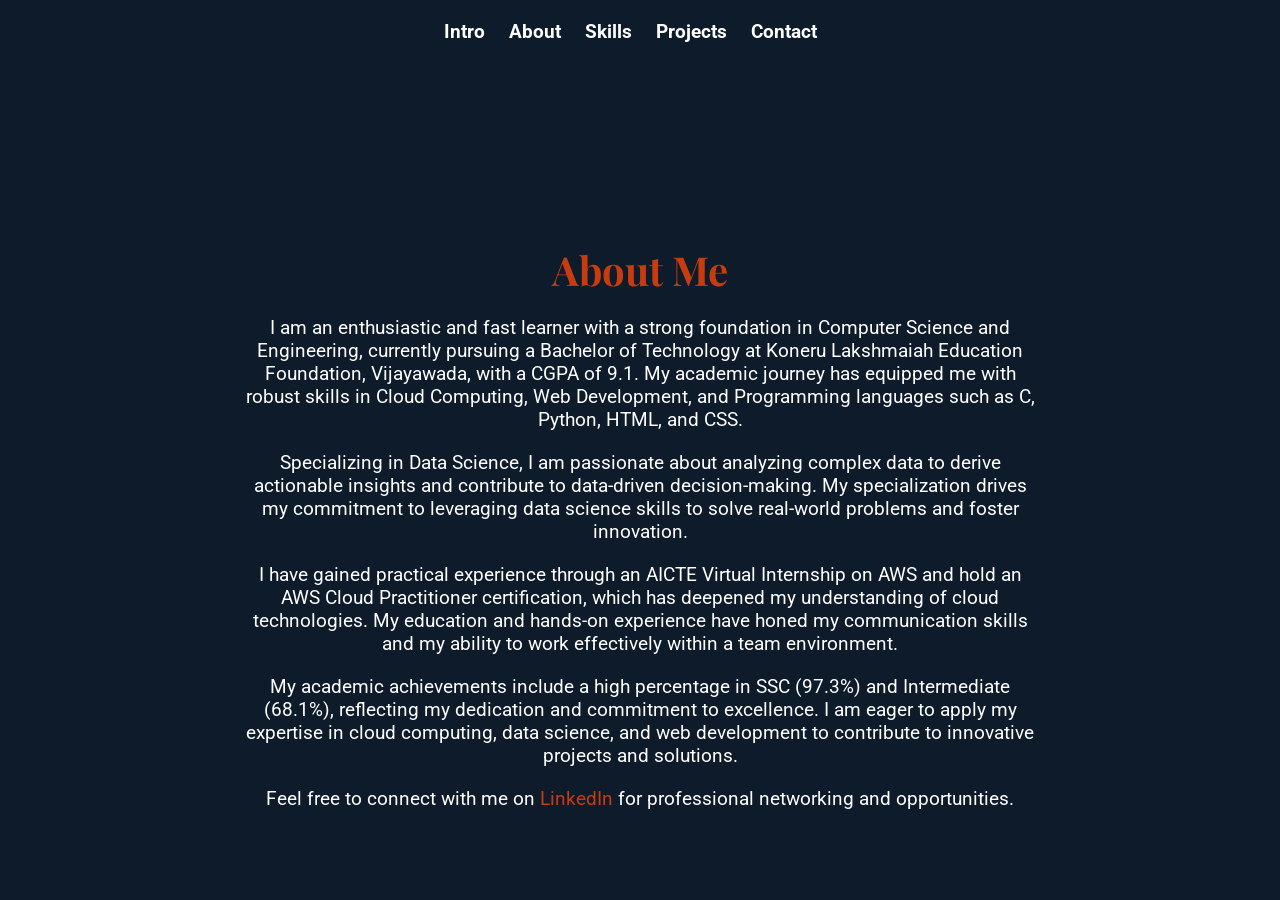
==== about.html @ 9bfd5502 "Add files via upload" ====
<!DOCTYPE html>
<html lang="en">
<head>
    <meta charset="UTF-8">
    <meta name="viewport" content="width=device-width, initial-scale=1.0">
    <title>About Me - Responsive Portfolio</title>
    <!-- Adding fonts -->
    <link href="https://fonts.googleapis.com/css2?family=Playfair+Display:wght@700&family=Roboto:wght@300;400;700&display=swap" rel="stylesheet">
    <style>
        /* Apply the background color and texture for the entire body */
        body {
            background-color: #0d1b2a; /* Dark blue background */
            background-image: url('https://www.transparenttextures.com/patterns/dark-matter.png'); /* Subtle texture */
            color: #ffffff; /* White text for contrast */
            font-family: 'Roboto', sans-serif;
            margin: 0;
            padding: 0;
            min-height: 100vh;
            display: flex;
            flex-direction: column;
            justify-content: space-between;
        }

        /* Styling the header navigation */
        .nav-bar {
            background-color: #0d1b2a; /* Matching background color */
            padding: 20px;
            text-align: center;
        }

        /* Styling the navigation links */
        .nav-links {
            list-style: none; /* Remove bullet points */
            padding: 0;
            margin: 0;
        }

        .nav-links li {
            display: inline-block; /* Display links in a horizontal line */
            margin-right: 20px; /* Add spacing between links */
        }

        .nav-links li a {
            color: #ffffff; /* White text for the navigation links */
            font-size: 1.2rem;
            font-weight: 700;
            text-decoration: none;
        }

        .nav-links li a:hover {
            color: #c63c0e; /* Lighter red for hover effect */
        }

        /* About section styling */
        .about-section {
            background-color: #0d1b2a; /* Dark blue background */
            padding: 50px 20px;
            margin: 20px auto;
            max-width: 800px;
            text-align: center;
            /* Removed border-radius and box-shadow */
        }

        .about-content h2 {
            font-family: 'Playfair Display', serif;
            font-size: 2.5rem;
            color: #c63c0e; /* Lighter red for highlighting */
            margin-bottom: 20px;
        }

        .about-content p {
            font-size: 1.2rem;
            color: #ffffff;
            margin-bottom: 20px;
        }

        .about-content a {
            color: #c63c0e; /* Lighter red for links */
            text-decoration: none;
        }

        .about-content a:hover {
            text-decoration: underline;
        }

        /* Anti-copy functions */
        ::selection {
            background: none;
        }

        /* Responsive Design */
        @media (max-width: 768px) {
            .nav-links li {
                display: block; /* Stack navigation links vertically on smaller screens */
                margin: 10px 0;
            }

            .about-content h2 {
                font-size: 2rem; /* Adjust font size for smaller screens */
            }

            .about-content p {
                font-size: 1rem; /* Adjust font size for smaller screens */
            }
        }

        @media (max-width: 480px) {
            .nav-bar {
                padding: 10px; /* Adjust padding for smaller screens */
            }

            .about-content h2 {
                font-size: 1.5rem; /* Further adjust font size for very small screens */
            }

            .about-content p {
                font-size: 0.9rem; /* Further adjust font size for very small screens */
            }
        }
    </style>
    <script>
        document.addEventListener('selectstart', function(e) {
            e.preventDefault();
        });

        document.addEventListener('contextmenu', function(e) {
            e.preventDefault();
        });

        document.addEventListener('keydown', function(e) {
            if ((e.ctrlKey && e.key === 'c') || (e.ctrlKey && e.key === 'x') || (e.ctrlKey && e.key === 'u')) {
                e.preventDefault();
            }
        });
    </script>
</head>
<body>
    <header>
        <nav class="nav-bar">
            <ul class="nav-links">
                <li><a href="index.html">Intro</a></li>
                <li><a href="about.html">About</a></li>
                <li><a href="skills.html">Skills</a></li>
                <li><a href="projects.html">Projects</a></li>
                <li><a href="contact.html">Contact</a></li>
            </ul>
        </nav>
    </header>

    <section class="about-section">
        <div class="about-content">
            <h2>About Me</h2>
            <p>
                I am an enthusiastic and fast learner with a strong foundation in Computer Science and Engineering, 
                currently pursuing a Bachelor of Technology at Koneru Lakshmaiah Education Foundation, Vijayawada, 
                with a CGPA of 9.1. My academic journey has equipped me with robust skills in Cloud Computing, 
                Web Development, and Programming languages such as C, Python, HTML, and CSS.
            </p>
            <p>
                Specializing in Data Science, I am passionate about analyzing complex data to derive actionable insights 
                and contribute to data-driven decision-making. My specialization drives my commitment to leveraging 
                data science skills to solve real-world problems and foster innovation.
            </p>
            <p>
                I have gained practical experience through an AICTE Virtual Internship on AWS and hold an AWS Cloud 
                Practitioner certification, which has deepened my understanding of cloud technologies. My education and 
                hands-on experience have honed my communication skills and my ability to work effectively within a team 
                environment.
            </p>
            <p>
                My academic achievements include a high percentage in SSC (97.3%) and Intermediate (68.1%), reflecting 
                my dedication and commitment to excellence. I am eager to apply my expertise in cloud computing, data 
                science, and web development to contribute to innovative projects and solutions.
            </p>
            <p>
                Feel free to connect with me on <a href="https://www.linkedin.com/in/ankamreddi-easwara-sri-sai-venkat-63090b26a/">LinkedIn</a> 
                for professional networking and opportunities.
            </p>
        </div>
    </section>
</body>
</html>
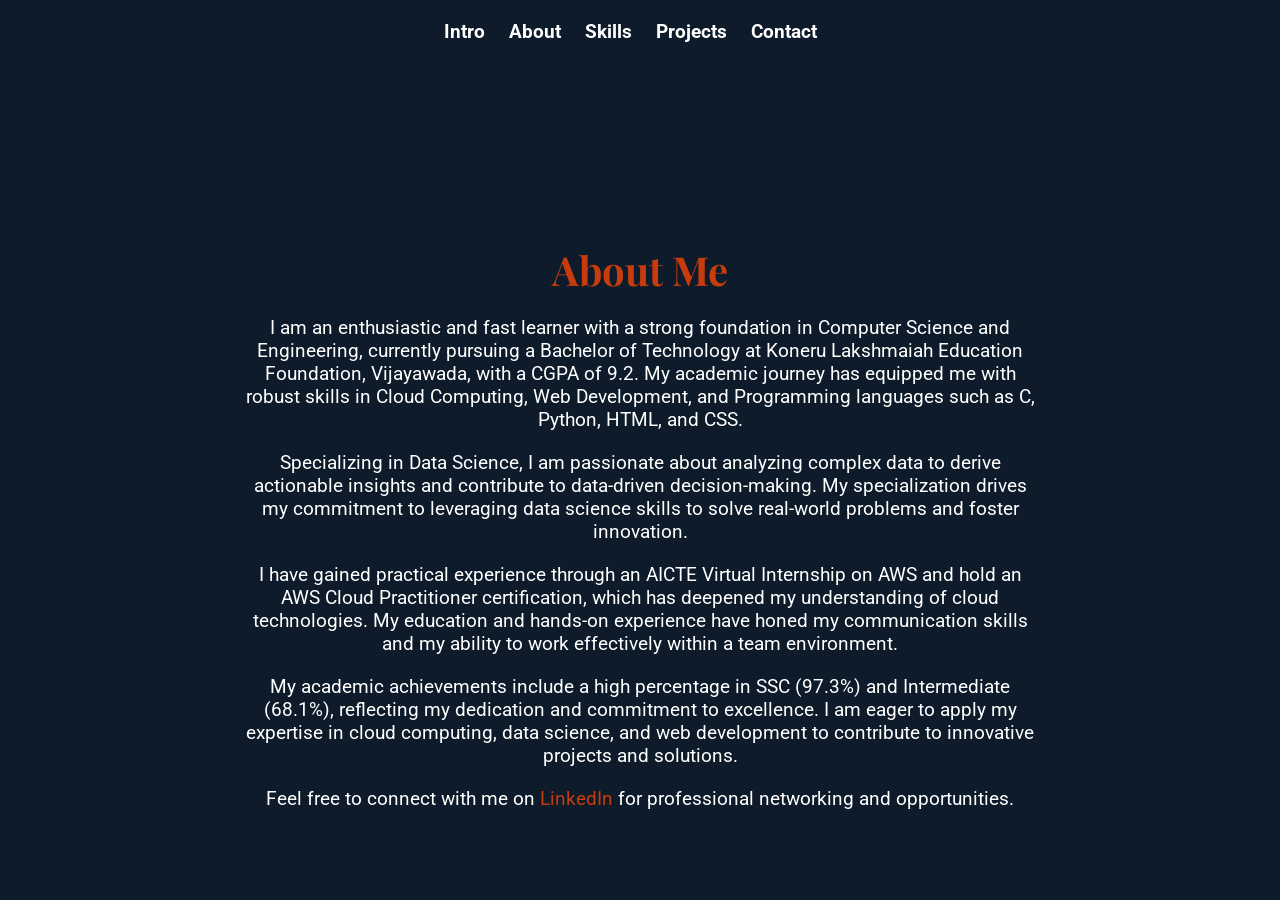
==== commit 57632808: "Update about.html" ====
--- a/about.html
+++ b/about.html
@@ -153,7 +153,7 @@
             <p>
                 I am an enthusiastic and fast learner with a strong foundation in Computer Science and Engineering, 
                 currently pursuing a Bachelor of Technology at Koneru Lakshmaiah Education Foundation, Vijayawada, 
-                with a CGPA of 9.1. My academic journey has equipped me with robust skills in Cloud Computing, 
+                with a CGPA of 9.2. My academic journey has equipped me with robust skills in Cloud Computing, 
                 Web Development, and Programming languages such as C, Python, HTML, and CSS.
             </p>
             <p>
